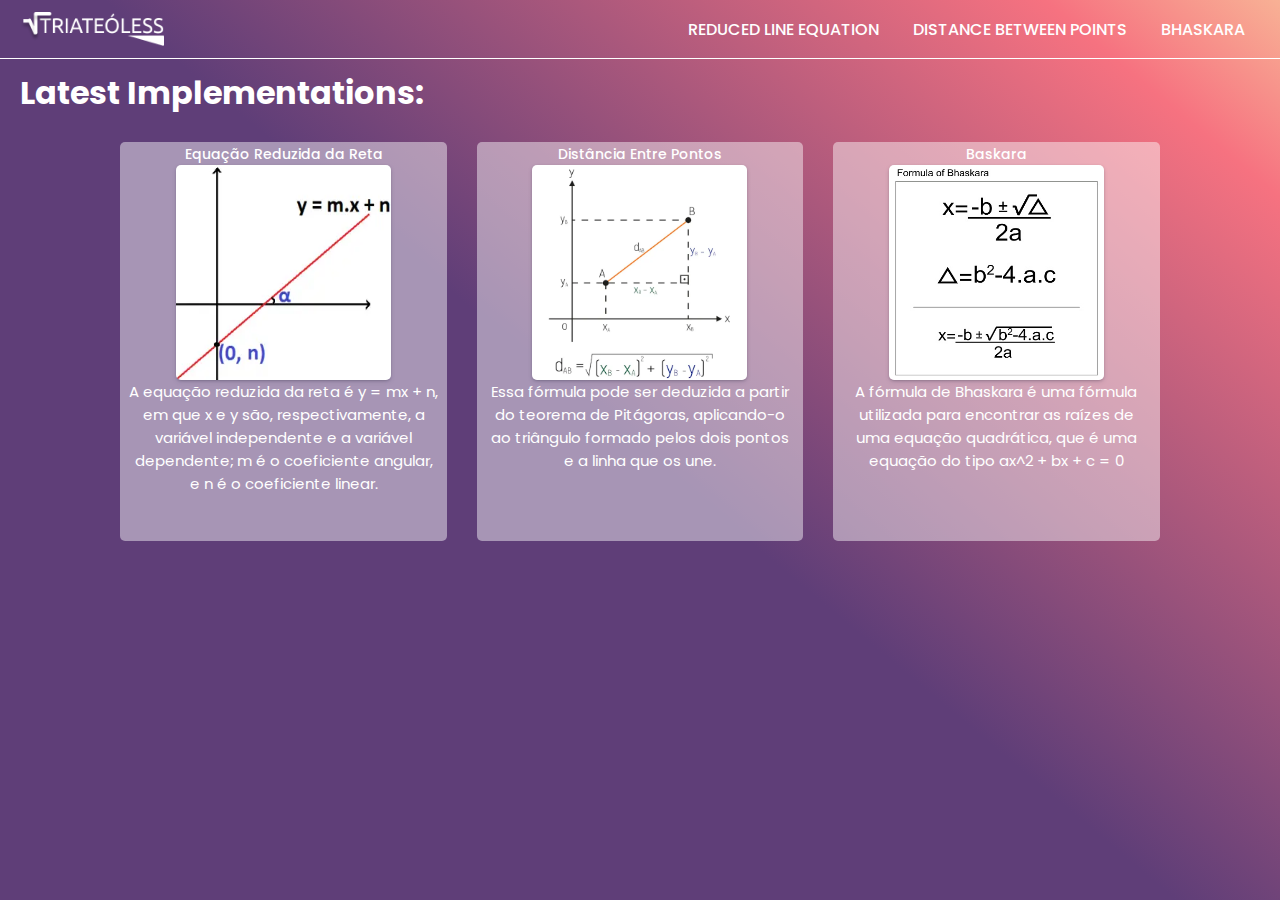
==== index.html @ f6d31ba5 "Primeiro commit" ====
<!DOCTYPE html>
<html lang="en">
<head>
    <meta charset="UTF-8">
    <meta http-equiv="X-UA-Compatible" content="IE=edge">
    <meta name="viewport" content="width=device-width, initial-scale=1.0">
    <link rel="stylesheet" href="./style/style.css" type="text/css">
    <!-- CSS media query em um elemento de link -->
    <link rel="stylesheet" media="(max-width: 850px)" href="./style/media.css">
    
    <!--Font Link-->
    <link rel="preconnect" href="https://fonts.googleapis.com">
    <link rel="preconnect" href="https://fonts.gstatic.com" crossorigin>
    <link href="https://fonts.googleapis.com/css2?family=Poppins:ital,wght@0,100;0,200;0,300;0,400;0,500;0,600;0,700;0,800;0,900;1,100;1,200;1,300;1,400;1,500;1,600;1,700;1,800;1,900&family=Roboto&display=swap" rel="stylesheet">    
    
    <title>Triateóless</title>
</head>
<body>
    <header>
        <img id="logo" src="img/logo.png" alt="" srcset="">
        <nav>
            <a href="./pages/reduced-equation.html" target="" rel="noopener noreferrer">REDUCED LINE EQUATION</a>
            <a href="./pages/distance-points.html" target="" rel="noopener noreferrer">DISTANCE BETWEEN POINTS</a>
            <a href="./pages/bhaskara.html" target="" rel="noopener noreferrer">BHASKARA</a>
        </nav>
    </header>
    <hr>
    <h1>Latest Implementations:</h1>
    <section>
        <div id="card-1" class="card">
            <a href="./pages/reduced-equation.html" target="_blank" rel="noopener noreferrer">Equação Reduzida da Reta</a>
            <img src="./img/reduced-equation.webp" alt="" srcset="">
            <p>A equação reduzida da reta é y = mx + n, em que x e y são, respectivamente, a variável independente e a variável dependente; m é o coeficiente angular, e n é o coeficiente linear.</p>
        </div>
        <div id="card-2" class="card">
            <a href="./pages/distance-points.html" target="_blank" rel="noopener noreferrer">Distância Entre Pontos</a>
            <img src="./img/distance-points.webp" alt="" srcset="">
            <p>Essa fórmula pode ser deduzida a partir do teorema de Pitágoras, aplicando-o ao triângulo formado pelos dois pontos e a linha que os une.</p>
        </div>
        <div id="card-3" class="card">
            <a href="./pages/bhaskara.html" target="_blank" rel="noopener noreferrer">Baskara</a>
            <img src="./img/bhaskara.jpg" alt="" srcset="">
            <p>A fórmula de Bhaskara é uma fórmula utilizada para encontrar as raízes de uma equação quadrática, que é uma equação do tipo ax^2 + bx + c = 0</p>
    </section>
</body>
</html>
---- style/style.css ----
* {
    padding:0;
    margin:0;
    vertical-align:baseline;
    list-style:none;
    border:0
}

:root {
    --begie: #F8B195;
    --pink: #F67280;
    --purple: #5f3e78;
}

html {
    font-family: 'Poppins', 'Roboto', sans-serif;
}

body {
    height: 100vh;
    width: 100vw;
    background-image: linear-gradient(220deg, var(--begie), var(--pink)10%, var(--purple)50%);
    color: white;
}

/*Header*/
#logo {
    height: 34px;
    width: 144px;
}

header {
    display: flex;
    justify-content: space-between;
    align-items: center;
    padding: 12px 20px;
}

header a {
    text-decoration: none;
    color: #FFFFFF;
    margin: 0 15px;
    font-weight: 500;
    border-bottom: solid 1px transparent;
    transition: 1s;
}

header a:hover {
    border-bottom: solid 1px white;
    transition: 1s;
}

hr {
    border-top: 1px solid #FFFFFF;
}

/* Main content */
section {
    display: flex;
    flex-direction: row;
    justify-content: center;
    align-items: flex-start;
    padding: 0 20px;
}


.card {
    display: flex;
    flex-direction: column;
    justify-content: flex-start;
    align-items: center;
    border-radius: 5px;
    border: solid 2px transparent;
    height: 395px;
    width: 26%;
    margin: 15px;
    background-color: rgba(255, 255, 255, 0.45);
    transition: 0.7s;
    cursor: pointer;
}

.card:hover {
    border: solid 2px white;
    background-color: transparent;
    transform: translate3d(10px, 5px, 0);
    transition: 0.7s;
}

.card p {
    padding: 0 2%;
    font-size: 15px;
    text-align: center;
}

.card a{
    color: white;
    font-weight: 500;
    font-size: 14px;
    text-decoration: none;
}

.card img{
    height: 215px;
    width: 215px;
    box-shadow: rgba(50, 50, 93, 0.25) 0px 2px 5px -1px, rgba(0, 0, 0, 0.3) 0px 1px 3px -1px;
    border-radius: 5px;
}

h1 {
    margin: 10px 20px;
}
---- style/media.css ----
header a {
    display: none;
}

.card {
    justify-content: flex-end;
    flex-direction: column-reverse;
    width: auto;
    height: 200px;
}

.card:hover{
    transform: translate3d(0px, 20px, 0px);
}

.card a{
    padding-top: 8px;
    text-align: center;
}

.card img {
    width: 150px;
    height: 150px;
}

.card p {
    display: none;
}
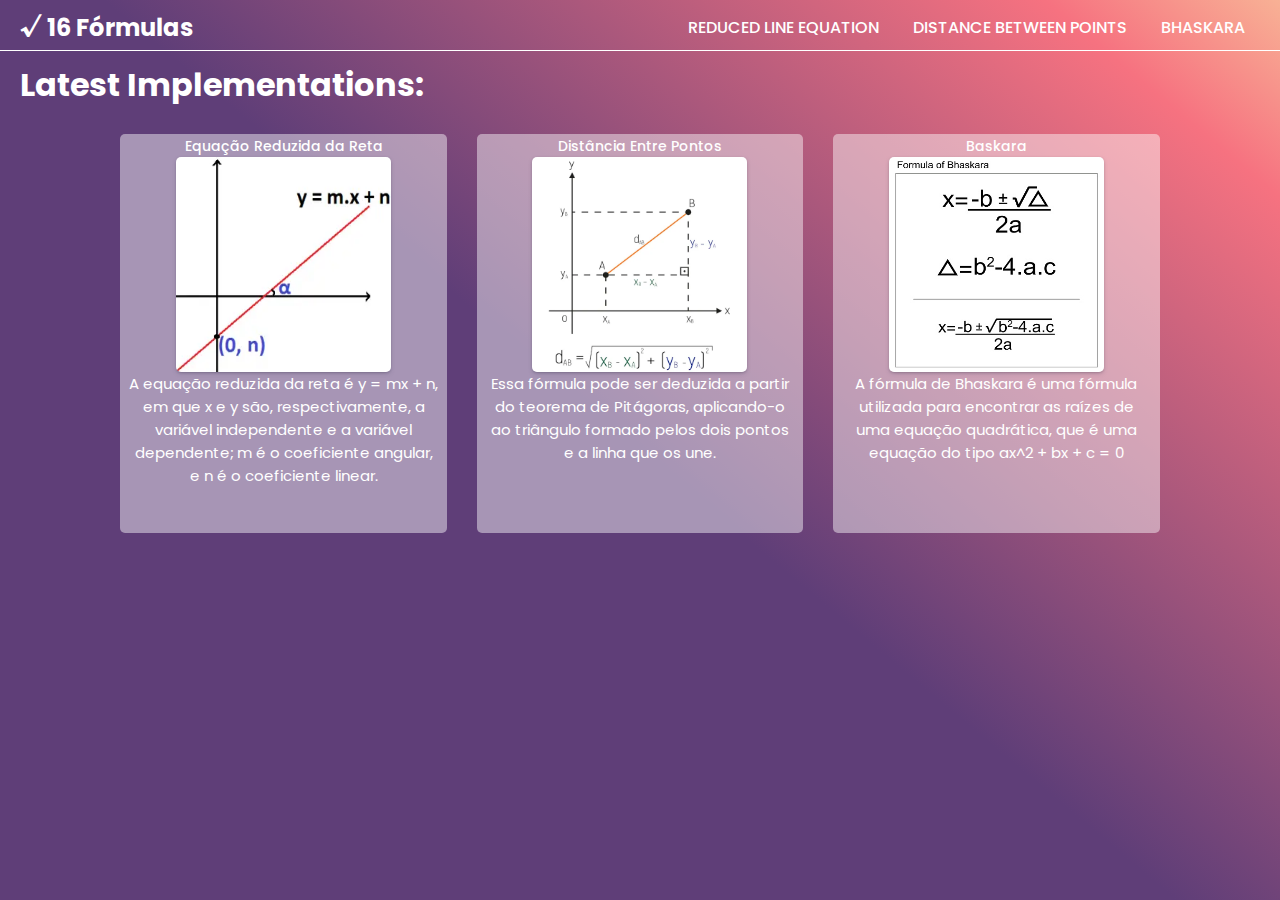
==== commit b0163933: "Modificações no Media e Design" ====
--- a/index.html
+++ b/index.html
@@ -4,20 +4,18 @@
     <meta charset="UTF-8">
     <meta http-equiv="X-UA-Compatible" content="IE=edge">
     <meta name="viewport" content="width=device-width, initial-scale=1.0">
-    <link rel="stylesheet" href="./style/style.css" type="text/css">
-    <!-- CSS media query em um elemento de link -->
-    <link rel="stylesheet" media="(max-width: 850px)" href="./style/media.css">
+    <link rel="stylesheet" href="./css/style.css" type="text/css">
     
     <!--Font Link-->
     <link rel="preconnect" href="https://fonts.googleapis.com">
     <link rel="preconnect" href="https://fonts.gstatic.com" crossorigin>
     <link href="https://fonts.googleapis.com/css2?family=Poppins:ital,wght@0,100;0,200;0,300;0,400;0,500;0,600;0,700;0,800;0,900;1,100;1,200;1,300;1,400;1,500;1,600;1,700;1,800;1,900&family=Roboto&display=swap" rel="stylesheet">    
     
-    <title>Triateóless</title>
+    <title>16 Fórmulas</title>
 </head>
 <body>
     <header>
-        <img id="logo" src="img/logo.png" alt="" srcset="">
+        <h2>√ 16 Fórmulas</h2>
         <nav>
             <a href="./pages/reduced-equation.html" target="" rel="noopener noreferrer">REDUCED LINE EQUATION</a>
             <a href="./pages/distance-points.html" target="" rel="noopener noreferrer">DISTANCE BETWEEN POINTS</a>
--- a/css/style.css
+++ b/css/style.css
@@ -0,0 +1,146 @@
+* {
+    padding:0;
+    margin:0;
+    vertical-align:baseline;
+    list-style:none;
+    border:0
+}
+
+:root {
+    --begie: #F8B195;
+    --pink: #F67280;
+    --purple: #5f3e78;
+}
+
+html {
+    font-family: 'Poppins', 'Roboto', sans-serif;
+}
+
+body {
+    height: 100vh;
+    width: 100vw;
+    background-image: linear-gradient(220deg, var(--begie), var(--pink)10%, var(--purple)50%);
+    color: white;
+}
+
+/*Header*/
+#logo {
+    height: 45px;
+    width: 95px;
+}
+
+header {
+    display: flex;
+    justify-content: space-between;
+    align-items: center;
+    padding: 10px 20px 5px 20px;
+}
+
+header a {
+    text-decoration: none;
+    color: #FFFFFF;
+    margin: 0 15px;
+    font-weight: 500;
+    border-bottom: solid 1px transparent;
+    transition: 1s;
+}
+
+header a:hover {
+    border-bottom: solid 1px white;
+    transition: 1s;
+}
+
+hr {
+    border-top: 1px solid #FFFFFF;
+}
+
+/* Main content */
+section {
+    display: flex;
+    flex-direction: row;
+    justify-content: center;
+    align-items: flex-start;
+    padding: 0 20px;
+}
+
+
+.card {
+    display: flex;
+    flex-direction: column;
+    justify-content: flex-start;
+    align-items: center;
+    border-radius: 5px;
+    border: solid 2px transparent;
+    height: 395px;
+    width: 26%;
+    margin: 15px;
+    background-color: rgba(255, 255, 255, 0.45);
+    transition: 0.7s;
+    cursor: pointer;
+}
+
+.card:hover {
+    border: solid 2px white;
+    background-color: transparent;
+    transform: translate3d(10px, 5px, 0);
+    transition: 0.7s;
+}
+
+.card p {
+    padding: 0 2%;
+    font-size: 15px;
+    text-align: center;
+}
+
+.card a{
+    color: white;
+    font-weight: 500;
+    font-size: 14px;
+    text-decoration: none;
+}
+
+.card img{
+    height: 215px;
+    width: 215px;
+    box-shadow: rgba(50, 50, 93, 0.25) 0px 2px 5px -1px, rgba(0, 0, 0, 0.3) 0px 1px 3px -1px;
+    border-radius: 5px;
+}
+
+h1 {
+    margin: 10px 20px;
+}
+
+/* !! MEDIA !! */
+@media (max-width: 767px) {
+    header a {
+        display: none;
+    }
+    
+    section {
+        flex-direction: column;
+        align-items: center;
+
+    }
+
+    .card {
+        display: flex;
+        justify-content: flex-start;
+        width: 60vh;
+        height: auto;
+        padding-bottom: 20px;
+    }
+    
+    .card a{
+        padding-top: 8px;
+        text-align: center;
+    }
+    
+    .card img {
+        width: 300px;
+        height: 300px;
+    }
+    
+    .card p {
+        display: none;
+    }
+}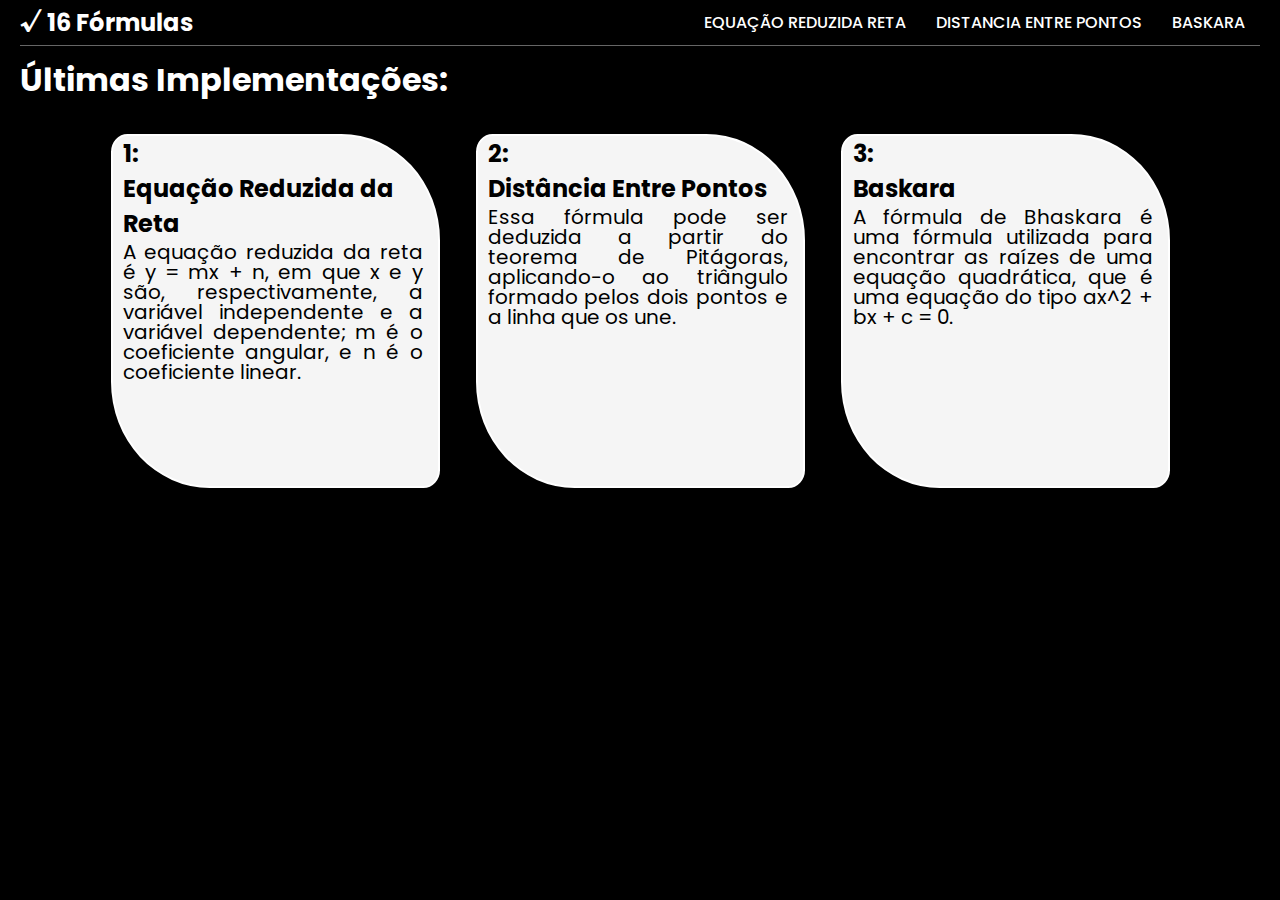
==== commit 9b051828: "Otimização do Design e Media Query" ====
--- a/index.html
+++ b/index.html
@@ -1,44 +1,54 @@
 <!DOCTYPE html>
-<html lang="en">
+<html lang="pt-br">
 <head>
     <meta charset="UTF-8">
     <meta http-equiv="X-UA-Compatible" content="IE=edge">
     <meta name="viewport" content="width=device-width, initial-scale=1.0">
+    <link rel="stylesheet" href="./css/reset.css" type="text/css">
     <link rel="stylesheet" href="./css/style.css" type="text/css">
     
-    <!--Font Link-->
+    <!--Link da Fonte-->
     <link rel="preconnect" href="https://fonts.googleapis.com">
     <link rel="preconnect" href="https://fonts.gstatic.com" crossorigin>
     <link href="https://fonts.googleapis.com/css2?family=Poppins:ital,wght@0,100;0,200;0,300;0,400;0,500;0,600;0,700;0,800;0,900;1,100;1,200;1,300;1,400;1,500;1,600;1,700;1,800;1,900&family=Roboto&display=swap" rel="stylesheet">    
     
+    <script defer src="js/script.js"></script>
+
     <title>16 Fórmulas</title>
 </head>
 <body>
     <header>
-        <h2>√ 16 Fórmulas</h2>
-        <nav>
-            <a href="./pages/reduced-equation.html" target="" rel="noopener noreferrer">REDUCED LINE EQUATION</a>
-            <a href="./pages/distance-points.html" target="" rel="noopener noreferrer">DISTANCE BETWEEN POINTS</a>
-            <a href="./pages/bhaskara.html" target="" rel="noopener noreferrer">BHASKARA</a>
-        </nav>
+        <div class="navbar-container">
+            <div class="logo-container">
+                <!--<img id="img-logo" src="img/Calculator_icon.svg" alt="">-->
+                <a id="logo" href="index.html"><h2>√ 16 Fórmulas</h2></a>
+            </div>
+            <nav>
+                <li><a href="../pages/reduced-equation.html">Equação Reduzida Reta</a></li>
+                <li><a href="../pages/distance-points.html">Distancia Entre Pontos</a></li>
+                <li><a href="../pages/bhaskara.html">Baskara</a></li>
+            </nav>
+        </div>
     </header>
-    <hr>
-    <h1>Latest Implementations:</h1>
-    <section>
-        <div id="card-1" class="card">
-            <a href="./pages/reduced-equation.html" target="_blank" rel="noopener noreferrer">Equação Reduzida da Reta</a>
-            <img src="./img/reduced-equation.webp" alt="" srcset="">
-            <p>A equação reduzida da reta é y = mx + n, em que x e y são, respectivamente, a variável independente e a variável dependente; m é o coeficiente angular, e n é o coeficiente linear.</p>
-        </div>
-        <div id="card-2" class="card">
-            <a href="./pages/distance-points.html" target="_blank" rel="noopener noreferrer">Distância Entre Pontos</a>
-            <img src="./img/distance-points.webp" alt="" srcset="">
-            <p>Essa fórmula pode ser deduzida a partir do teorema de Pitágoras, aplicando-o ao triângulo formado pelos dois pontos e a linha que os une.</p>
-        </div>
-        <div id="card-3" class="card">
-            <a href="./pages/bhaskara.html" target="_blank" rel="noopener noreferrer">Baskara</a>
-            <img src="./img/bhaskara.jpg" alt="" srcset="">
-            <p>A fórmula de Bhaskara é uma fórmula utilizada para encontrar as raízes de uma equação quadrática, que é uma equação do tipo ax^2 + bx + c = 0</p>
-    </section>
+    <!--<hr>-->
+    <h1>Últimas Implementações:</h1>
+    <div class="elemento-principal">
+        <section class="formulas">
+            <div id="reduced-card" class="card" onclick="link1()">
+                <h2>1:<br> 
+                    Equação Reduzida da Reta</h2>
+                <p>A equação reduzida da reta é y = mx + n, em que x e y são, respectivamente, a variável independente e a variável dependente; m é o coeficiente angular, e n é o coeficiente linear.</p>
+            </div>
+            <div id="distance-card" class="card" onclick="link2()">
+                <h2>2:<br> 
+                    Distância Entre Pontos</h2>
+                <p>Essa fórmula pode ser deduzida a partir do teorema de Pitágoras, aplicando-o ao triângulo formado pelos dois pontos e a linha que os une.</p>
+            </div>
+            <div id="bhaskara-card" class="card" onclick="link3()">
+                <h2>3:<br> 
+                    Baskara</h2>
+                <p>A fórmula de Bhaskara é uma fórmula utilizada para encontrar as raízes de uma equação quadrática, que é uma equação do tipo ax^2 + bx + c = 0.</p>
+        </section>
+    </div>
 </body>
 </html>--- a/css/style.css
+++ b/css/style.css
@@ -1,65 +1,67 @@
-* {
-    padding:0;
-    margin:0;
-    vertical-align:baseline;
-    list-style:none;
-    border:0
-}
-
 :root {
     --begie: #F8B195;
     --pink: #F67280;
     --purple: #5f3e78;
 }
 
-html {
+html{
     font-family: 'Poppins', 'Roboto', sans-serif;
 }
 
-body {
-    height: 100vh;
-    width: 100vw;
-    background-image: linear-gradient(220deg, var(--begie), var(--pink)10%, var(--purple)50%);
+body{
+    /*background-image: linear-gradient(220deg, var(--begie), var(--pink)10%, var(--purple)50%);*/
+    color: white;
+    background-color: black;
+}
+
+/* Barra de Navegação */
+.navbar-container, .logo-container, nav{
+    display: flex;
+    align-items: center;
+}
+
+.navbar-container {
+    justify-content: space-between;
+    padding: 5px 0;
+    margin: 0 20px;
+    border-bottom: 1px solid rgba(255, 255, 255, 0.4);
+}
+
+#logo{
+    text-decoration: none;
     color: white;
 }
 
-/*Header*/
-#logo {
-    height: 45px;
-    width: 95px;
-}
-
-header {
-    display: flex;
-    justify-content: space-between;
-    align-items: center;
-    padding: 10px 20px 5px 20px;
-}
-
-header a {
+nav a {
     text-decoration: none;
-    color: #FFFFFF;
+    color: white;
     margin: 0 15px;
     font-weight: 500;
     border-bottom: solid 1px transparent;
     transition: 1s;
+    text-transform: uppercase;
 }
 
-header a:hover {
+nav a:hover {
     border-bottom: solid 1px white;
     transition: 1s;
 }
 
-hr {
-    border-top: 1px solid #FFFFFF;
+h1 {
+    margin: 10px 20px;
 }
 
-/* Main content */
-section {
+/* Elemento Principal */
+.elemento-pricipal{
+    width: 100vw;
+}
+
+section{
     display: flex;
     flex-direction: row;
     justify-content: center;
     align-items: flex-start;
+    margin-top: 30px;
     padding: 0 20px;
 }
 
@@ -68,79 +70,59 @@
     display: flex;
     flex-direction: column;
     justify-content: flex-start;
-    align-items: center;
-    border-radius: 5px;
-    border: solid 2px transparent;
-    height: 395px;
-    width: 26%;
-    margin: 15px;
-    background-color: rgba(255, 255, 255, 0.45);
+    align-items: flex-start;
+    border-radius: 5% 30%;
+    border: solid 2px white;
+    background-color: whitesmoke;
     transition: 0.7s;
     cursor: pointer;
+    min-height: 350px;
+    width: 300px;
+    margin: 0 18px;
+    padding: 0 15px 0px 10px;
+    color: black;
+    min-width: 200px;
 }
 
 .card:hover {
     border: solid 2px white;
     background-color: transparent;
-    transform: translate3d(10px, 5px, 0);
-    transition: 0.7s;
+    transform: translate3d(20px, 10px, 0);
+    transition: 1s;
+    color: white;
 }
 
 .card p {
-    padding: 0 2%;
-    font-size: 15px;
-    text-align: center;
+    font-size: 20px;
+    text-align: justify;
+    width: 100%;
+    line-height: 20px;
+    padding: 1px 0;
 }
 
-.card a{
-    color: white;
-    font-weight: 500;
-    font-size: 14px;
-    text-decoration: none;
-}
 
-.card img{
-    height: 215px;
-    width: 215px;
-    box-shadow: rgba(50, 50, 93, 0.25) 0px 2px 5px -1px, rgba(0, 0, 0, 0.3) 0px 1px 3px -1px;
-    border-radius: 5px;
-}
-
-h1 {
-    margin: 10px 20px;
-}
-
-/* !! MEDIA !! */
-@media (max-width: 767px) {
-    header a {
+@media(max-width: 500px){
+    
+    nav a{
         display: none;
     }
-    
-    section {
-        flex-direction: column;
-        align-items: center;
 
+    #logo{
+        font-size: 24px;
     }
 
-    .card {
+    section{
         display: flex;
+        flex-direction: column;
         justify-content: flex-start;
-        width: 60vh;
-        height: auto;
-        padding-bottom: 20px;
+        align-items: center;
+        margin-top: 30px;
+        padding: 0 20px;
     }
-    
-    .card a{
-        padding-top: 8px;
-        text-align: center;
-    }
-    
-    .card img {
-        width: 300px;
-        height: 300px;
-    }
-    
-    .card p {
-        display: none;
+
+    .card{
+        margin: 20px 0;
+        min-width: 150px;
+        width: 250px;
     }
 }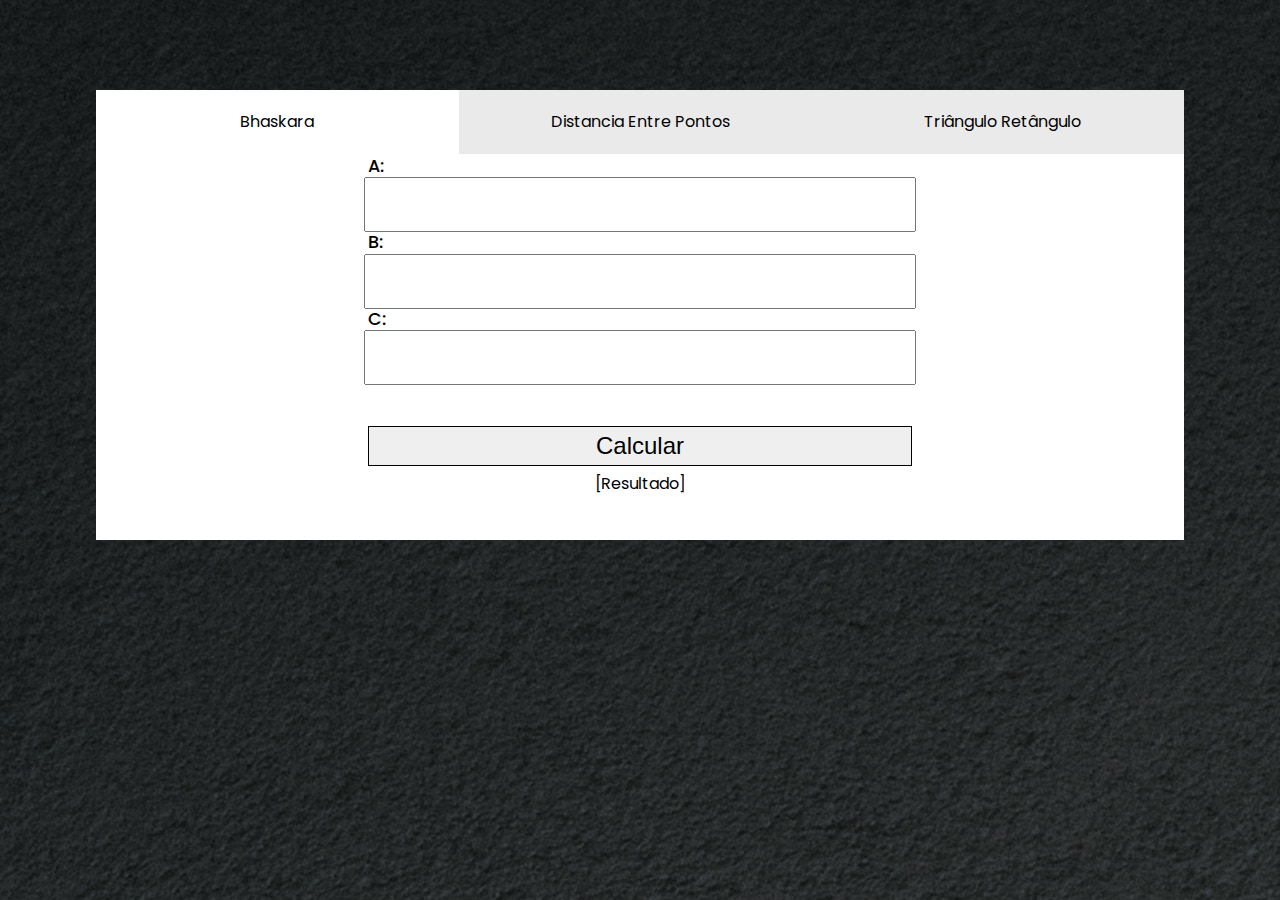
==== commit d9f3a645: "refactoring" ====
--- a/index.html
+++ b/index.html
@@ -4,51 +4,56 @@
     <meta charset="UTF-8">
     <meta http-equiv="X-UA-Compatible" content="IE=edge">
     <meta name="viewport" content="width=device-width, initial-scale=1.0">
-    <link rel="stylesheet" href="./css/reset.css" type="text/css">
-    <link rel="stylesheet" href="./css/style.css" type="text/css">
+
+    <link rel="stylesheet" href="assets/css/reset.css" type="text/css">
+    <link rel="stylesheet" href="assets/css/style.css" type="text/css">
     
     <!--Link da Fonte-->
     <link rel="preconnect" href="https://fonts.googleapis.com">
     <link rel="preconnect" href="https://fonts.gstatic.com" crossorigin>
     <link href="https://fonts.googleapis.com/css2?family=Poppins:ital,wght@0,100;0,200;0,300;0,400;0,500;0,600;0,700;0,800;0,900;1,100;1,200;1,300;1,400;1,500;1,600;1,700;1,800;1,900&family=Roboto&display=swap" rel="stylesheet">    
     
-    <script defer src="js/script.js"></script>
+    <script type="module" defer src="./js/script.js"></script>
 
     <title>16 Fórmulas</title>
 </head>
 <body>
-    <header>
-        <div class="navbar-container">
-            <div class="logo-container">
-                <!--<img id="img-logo" src="img/Calculator_icon.svg" alt="">-->
-                <a id="logo" href="index.html"><h2>√ 16 Fórmulas</h2></a>
+    <div class="calc">
+        <div class="btn-nav">
+            <div id="bhaskara" class="btn default">Bhaskara</div>
+            <div id="distance" class="btn">Distancia Entre Pontos</div>
+            <div id="triangleRet" class="btn">Triângulo Retângulo</div>
+        </div>
+        <div class="bodyCalc">
+            <div class="inputsContainer">
+                <label for="input1">A:</label>
+                <input type="number" name="input1" id="input1" oninput="this.value = this.value.replace(/[^0-9.]/g, '').replace(/(\..*?)\..*/g, '$1');"/>
+                
+                <label for="input2">B:</label>
+                <input type="number" name="input2" id="input2" oninput="this.value = this.value.replace(/[^0-9.]/g, '').replace(/(\..*?)\..*/g, '$1');"/>
+                
+                <label for="input3">C:</label>
+                <input type="number" name="input3" id="input3" oninput="this.value = this.value.replace(/[^0-9.]/g, '').replace(/(\..*?)\..*/g, '$1');"/>
+                
+                <label class="hide" ="input4">Y2</label>
+                <input class="hide" type="number" name="input4" id="input4" oninput="this.value = this.value.replace(/[^0-9.]/g, '').replace(/(\..*?)\..*/g, '$1');"/>
+
+                <div class="radiosIn hide">
+                    <label for="radio1">Sen</label>
+                    <input type="radio" name="triangleCalc" id="radio1" checked>
+
+                    <label for="radio2">Cos</label>
+                    <input type="radio" name="triangleCalc" id="radio2" >
+
+                    <label for="radio3">Tan</label>
+                    <input type="radio" name="triangleCalc" id="radio3">
+                </div>
             </div>
-            <nav>
-                <li><a href="../pages/reduced-equation.html">Equação Reduzida Reta</a></li>
-                <li><a href="../pages/distance-points.html">Distancia Entre Pontos</a></li>
-                <li><a href="../pages/bhaskara.html">Baskara</a></li>
-            </nav>
+            <div class="resContainer">
+                <button id="btnResult">Calcular</button>
+                <span id="res">[Resultado]</span>
+            </div>
         </div>
-    </header>
-    <!--<hr>-->
-    <h1>Últimas Implementações:</h1>
-    <div class="elemento-principal">
-        <section class="formulas">
-            <div id="reduced-card" class="card" onclick="link1()">
-                <h2>1:<br> 
-                    Equação Reduzida da Reta</h2>
-                <p>A equação reduzida da reta é y = mx + n, em que x e y são, respectivamente, a variável independente e a variável dependente; m é o coeficiente angular, e n é o coeficiente linear.</p>
-            </div>
-            <div id="distance-card" class="card" onclick="link2()">
-                <h2>2:<br> 
-                    Distância Entre Pontos</h2>
-                <p>Essa fórmula pode ser deduzida a partir do teorema de Pitágoras, aplicando-o ao triângulo formado pelos dois pontos e a linha que os une.</p>
-            </div>
-            <div id="bhaskara-card" class="card" onclick="link3()">
-                <h2>3:<br> 
-                    Baskara</h2>
-                <p>A fórmula de Bhaskara é uma fórmula utilizada para encontrar as raízes de uma equação quadrática, que é uma equação do tipo ax^2 + bx + c = 0.</p>
-        </section>
     </div>
 </body>
 </html>--- a/assets/css/style.css
+++ b/assets/css/style.css
@@ -0,0 +1,132 @@
+:root {
+    --primary-color: #fff;
+    --begie: #F8B195;
+    --pink: #F67280;
+    --purple: #5f3e78;
+}
+
+body{
+    background-image: url(/assets/img/bg.jpg);
+    font-family: 'Poppins', 'Roboto', sans-serif;
+    height: 100vh;
+    width: 100vw;
+    justify-content: center;
+    display: flex;
+}
+
+/*Principal*/
+.calc {
+    background-color: chartreuse;
+    width: 85vw;
+    height: 50vh;
+    color: black;
+    background-color: var(--primary-color);
+    margin-top: 10vh;
+}
+
+.bodyCalc {
+    height: 85%;
+    display: flex;
+    flex-direction: column;
+}
+
+/*Navegação entre as funções*/
+.btn-nav {
+    display: flex;
+    justify-content: space-around;
+    height: 15%;
+}
+
+.btn {
+    border: none;
+    width: 33%;
+    height: 80%;
+    background-color: #eaeaea;
+    font-size: 1rem;
+    justify-content: center;
+    align-items: center;
+    display: flex;
+    text-align: center;
+    padding: 5px;
+    cursor: pointer;
+    transition: .7s;
+}
+
+.default {
+    background-color: var(--primary-color);
+}
+
+/*Entradas e Saídas da calculadora*/
+.inputsContainer, .resContainer {
+    display: flex;
+    align-items: center;
+    justify-content: center;
+    flex-direction: column;
+}
+
+.resContainer {
+    height: 35%;
+}
+
+.inputsContainer {
+    height: 60%;
+}
+
+.inputsContainer input {
+    height: 25%;
+    width:50%;
+    font-size: 1.2rem;
+    margin: 2px;
+}
+
+input::-webkit-outer-spin-button,
+input::-webkit-inner-spin-button {
+  -webkit-appearance: none;
+  margin: 0;
+}
+/* Firefox */
+input[type=number] {
+  -moz-appearance: textfield;
+}
+
+label {
+    font-size: 1.1rem;
+    width: 50%;
+    font-weight: 500;
+}
+
+#btnResult {
+    height: 30%;
+    width: 50%;
+    font-size: 1.5rem;
+    border: solid black 1px;
+    cursor: pointer;
+    margin: 10px;
+}
+
+.radiosIn{
+    display: flex;
+    flex-direction: row;
+    margin-top: 10px;
+}
+
+.radiosIn input[type=radio]{
+    width: 100%;
+    height: 100%;
+    margin-right: 15px;
+}
+
+.bluePen {
+    color: blue;
+    font-weight: 500;
+    font-family: 'Gill Sans', 'Gill Sans MT', Calibri, 'Trebuchet MS', sans-serif;
+    font-size: 1.1rem;
+}
+
+.show {
+    display: flex;
+}
+
+.hide {
+    display: none;
+}